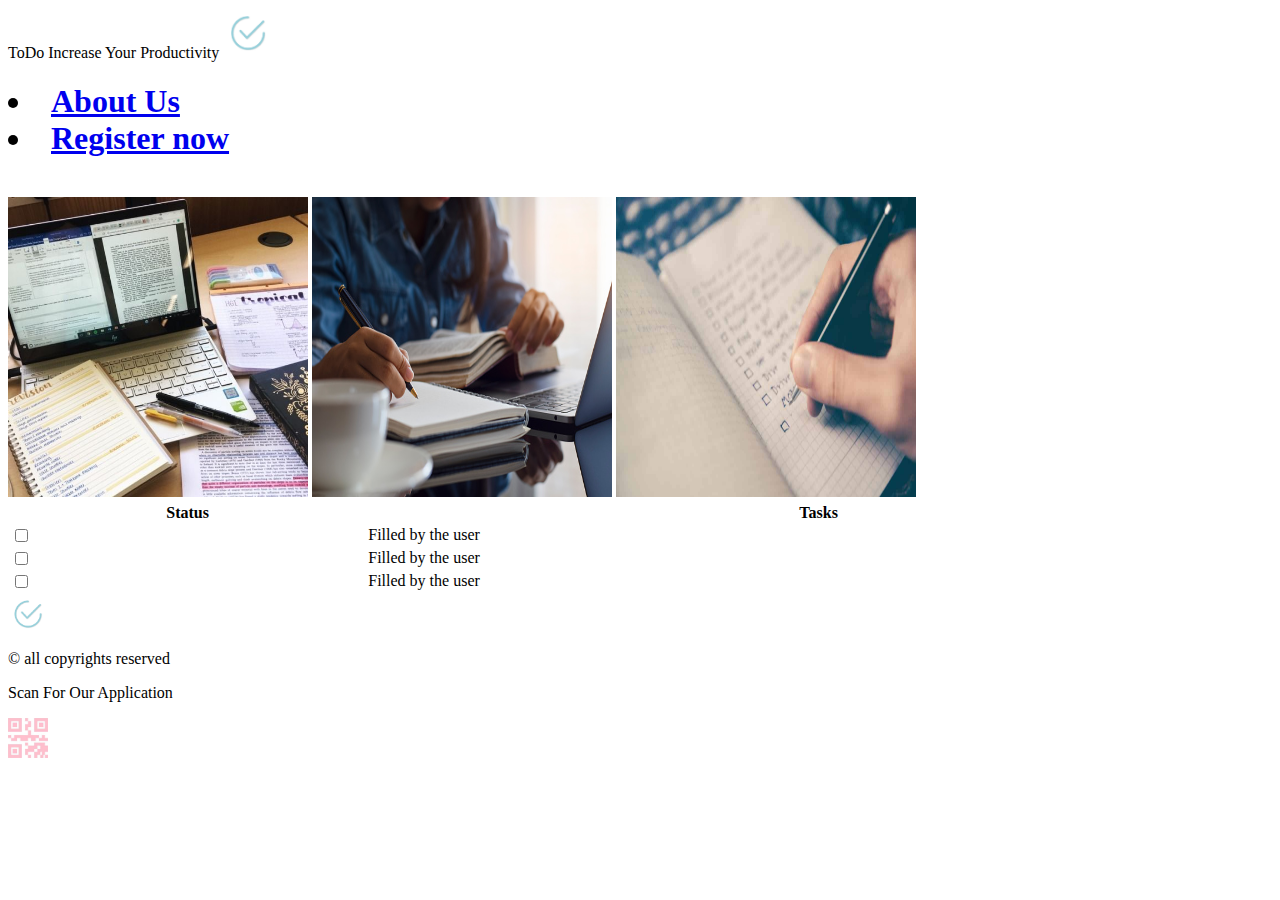
==== index.html @ 6ab26b78 "todo" ====
<html>
    <title>ToDo List</title>
<head>ToDo                               
    Increase Your Productivity
    <img src="images/logo.png" alt="" width="50" height="50">
</head>
<body> 
    <nav>
      <ul></ul>
    <h1> <li><a href="file://wsl%24/Ubuntu/home/ayat/todo-project/about.html" > About Us </a></li> 
      <li><a href="file://wsl%24/Ubuntu/home/ayat/todo-project/about.html" > Register now </a></li>
      </ul>
    </nav>
<br>
<img src="images/html1.jpg" alt="" width="300" height="300">
<img src="images/html2.jpg" alt="" width="300" height="300">
<img src="images/html3.jpg" alt="" width="300" height="300">
    </h1>
    </table>
        
        <table style="width:100%">
          <tr>
            <th>Status</th>
            <th>Tasks</th>
          </tr>
          <tr>
            <td><input type="checkbox" id="true" > </td>
            <td>Filled by the user </td>   
          </tr>
          <tr>
            <td><input type="checkbox" id="true" > </td>
            <td>Filled by the user </td>   
          </tr>
          <tr>
            <td><input type="checkbox" id="true" > </td>
            <td>Filled by the user </td>   
          </tr>
        </table>     
</body>
<footer> 
    <img src="images/logo.png" alt="" width="40" height="40">
    <p> © all copyrights reserved</p> 
    <p> Scan For Our Application </p>
    <img src="images/qr.jfif" alt="" width="40" height="40">

</footer>
</html>
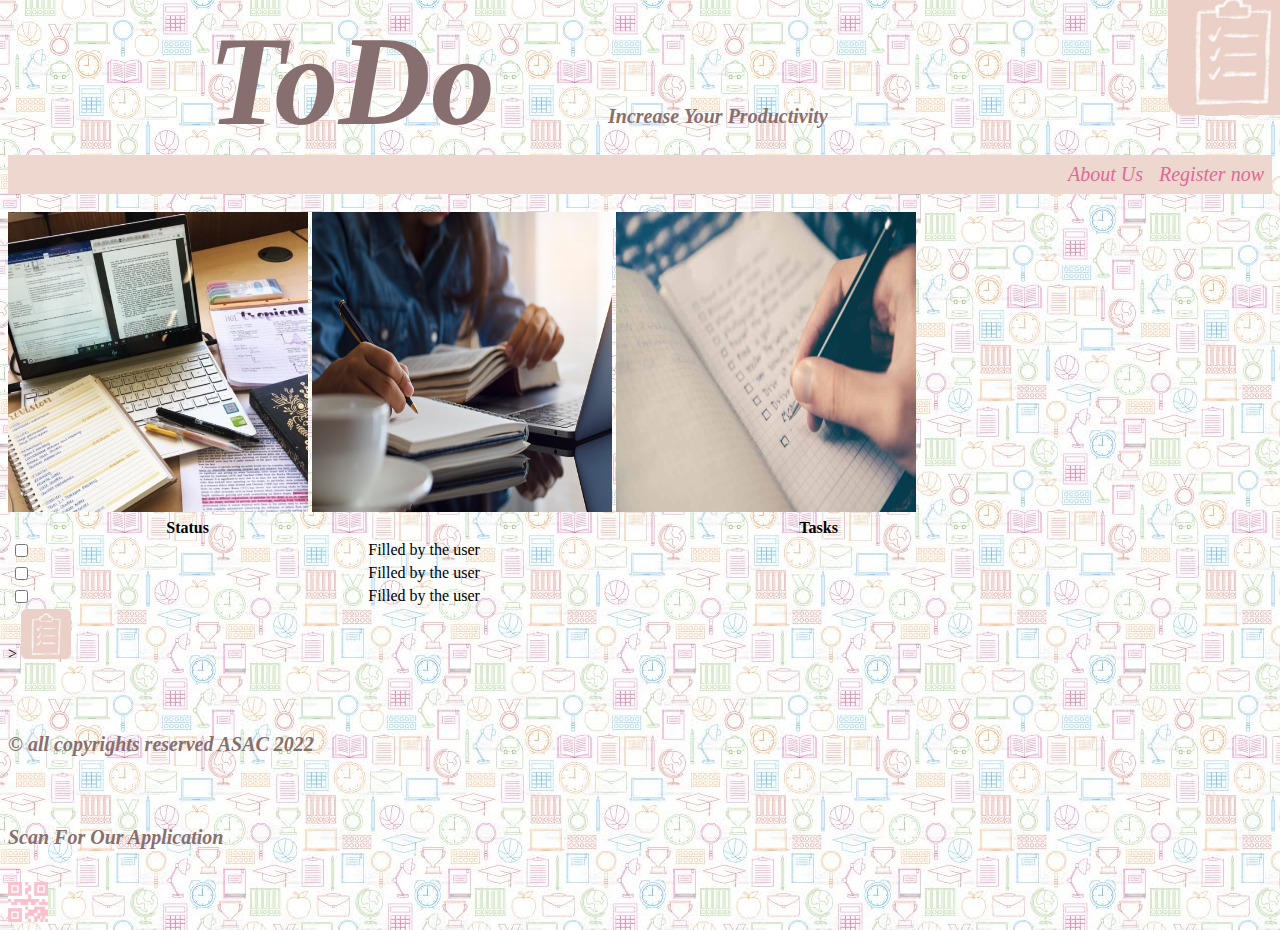
==== commit f826fa23: "not complited/to be re-submitted" ====
--- a/index.html
+++ b/index.html
@@ -1,21 +1,31 @@
 <html>
-    <title>ToDo List</title>
-<head>ToDo                               
-    Increase Your Productivity
-    <img src="images/logo.png" alt="" width="50" height="50">
+  
+ <title>ToDo List</title>
+<head>
+  <link rel='stylesheet' href="style-index.css">
+  <h1> ToDo</h1> 
+  <h2>Increase Your Productivity </h2>
+  <div class="logo">
+    <img src="images/imageonline-co-roundcorner.png" alt="" width='130' hieght='150'>
+  </div>
 </head>
+
 <body> 
+  <div class = "nave">
     <nav>
-      <ul></ul>
-    <h1> <li><a href="file://wsl%24/Ubuntu/home/ayat/todo-project/about.html" > About Us </a></li> 
-      <li><a href="file://wsl%24/Ubuntu/home/ayat/todo-project/about.html" > Register now </a></li>
+      <ul> 
+  <li> <a class="colnav" href="http://127.0.0.1:5500/about.html" > Register now </a> </li>
+   <li> <a class = "colnav" href="http://127.0.0.1:5500/about.html" > About Us </a></li> 
+  </div>
       </ul>
+      
     </nav>
-<br>
-<img src="images/html1.jpg" alt="" width="300" height="300">
-<img src="images/html2.jpg" alt="" width="300" height="300">
-<img src="images/html3.jpg" alt="" width="300" height="300">
-    </h1>
+  </div>
+<br> 
+<img src="images/html1.jpg"   alt="" width="300" height="300">
+<img src="images/html2.jpg"  alt="" width="300" height="300">
+<img src="images/html3.jpg"   alt="" width="300" height="300">
+    </h3>
     </table>
         
         <table style="width:100%">
@@ -38,10 +48,12 @@
         </table>     
 </body>
 <footer> 
-    <img src="images/logo.png" alt="" width="40" height="40">
-    <p> © all copyrights reserved</p> 
-    <p> Scan For Our Application </p>
-    <img src="images/qr.jfif" alt="" width="40" height="40">
-
+  <div class="logo1">>
+    <img src="images/imageonline-co-roundcorner.png"  alt="" width='50' hieght='50'>
+  
+    <h4>© all copyrights reserved ASAC 2022 </h4> 
+    <h5> Scan For Our Application </h5>
+    <img src="images/qr.jfif"  alt="" width="40" height="40">
+  </div>
 </footer>
 </html>--- a/style-index.css
+++ b/style-index.css
@@ -0,0 +1,103 @@
+body {
+    background-image: url("images/bakgr.jfif")
+      }
+  h1 {
+      color: 886F6F;
+      font-family: "Lucida Handwriting" ;
+      font-style: oblique;
+      font-size: 80px;
+      font-size:10vw;
+      margin-left: 200px;
+      margin-bottom: -50px
+  }
+  h2 {
+    color: 886F6F;
+    font-family: "Lucida Handwriting" ;
+    font-style: oblique;
+    font-size: 20px;
+    margin-left: 600px;
+    margin-top: 0px;
+}
+@keyframes example {
+    0%   { right:80px; top:0px;}
+    25%  {right:100px; top:0px;}
+    50%  { right:100px; top:200px;}
+    75%  { right:100px; top:200px;}
+    100% { right:100px; top:0px;}
+
+}
+div.logo {
+    margin-left: 1160px;
+    margin-top: -160px;
+    width: 100px;
+  height: 100px;
+  position: relative;
+  animation-name: example;
+  animation-duration: 4s;
+  animation-iteration-count: 3;
+}    
+    a:link {
+        text-decoration: none;
+      }
+      a:hover {
+        color: 480032;
+    }
+    li {
+        display: inline;
+      }
+    .nave {
+        background-color: EED7CE;
+        overflow: hidden;
+      }
+div.nave {
+    
+    font-family: "Lucida Handwriting";
+    font-style: oblique;
+    font-size: 20px; 
+    margin-top: 70px;
+}
+.colnav {
+    color: DB6B97;
+}
+ul {
+    list-style-type: none;
+    margin: 0;
+    padding: 0;
+    overflow: hidden;
+  }
+  
+  li {
+    float: right;
+}
+    li a {
+      display: block;
+      padding: 8px;
+    }
+    div.gallery {
+        margin: 5px;
+        border: 1px solid #ccc;
+        float: left;
+        width: 180px;
+      }   
+      div.gallery:hover {
+        border: 1px solid #777;
+      }
+         div.gallery img {
+        width: 100%;
+        height: auto;
+         }
+         h4{
+            font-family: "Lucida Handwriting";
+            font-style: oblique;
+            font-size: 20px; 
+            margin-top: 70px;
+            color: 886F6F;  
+           
+        } 
+        h5{
+            font-family: "Lucida Handwriting";
+            font-style: oblique;
+            font-size: 20px; 
+            margin-top: 70px;
+            color: 886F6F;   
+        } 
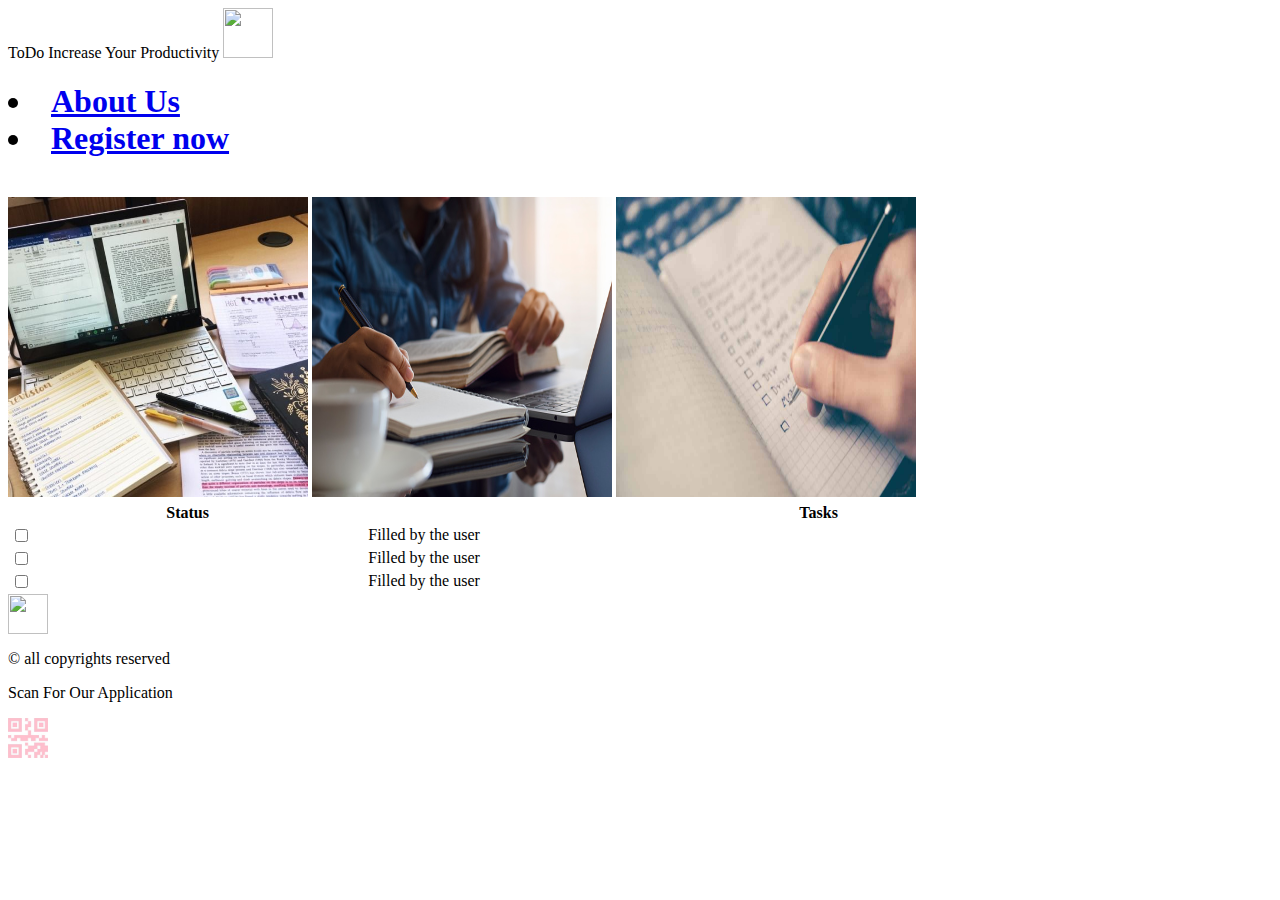
==== commit 39f1f866: "edited" ====
--- a/index.html
+++ b/index.html
@@ -1,31 +1,21 @@
 <html>
-  
- <title>ToDo List</title>
-<head>
-  <link rel='stylesheet' href="style-index.css">
-  <h1> ToDo</h1> 
-  <h2>Increase Your Productivity </h2>
-  <div class="logo">
-    <img src="images/imageonline-co-roundcorner.png" alt="" width='130' hieght='150'>
-  </div>
+    <title>ToDo List</title>
+<head>ToDo                               
+    Increase Your Productivity
+    <img src="images/logo.png" alt="" width="50" height="50">
 </head>
-
 <body> 
-  <div class = "nave">
     <nav>
-      <ul> 
-  <li> <a class="colnav" href="http://127.0.0.1:5500/about.html" > Register now </a> </li>
-   <li> <a class = "colnav" href="http://127.0.0.1:5500/about.html" > About Us </a></li> 
-  </div>
+      <ul></ul>
+    <h1> <li><a href="./about.html" > About Us </a></li> 
+      <li><a href="./about.html" > Register now </a></li>
       </ul>
-      
     </nav>
-  </div>
-<br> 
-<img src="images/html1.jpg"   alt="" width="300" height="300">
-<img src="images/html2.jpg"  alt="" width="300" height="300">
-<img src="images/html3.jpg"   alt="" width="300" height="300">
-    </h3>
+<br>
+<img src="./images/html1.jpg" alt="" width="300" height="300">
+<img src="./images/html2.jpg" alt="" width="300" height="300">
+<img src="./images/html3.jpg" alt="" width="300" height="300">
+    </h1>
     </table>
         
         <table style="width:100%">
@@ -48,12 +38,10 @@
         </table>     
 </body>
 <footer> 
-  <div class="logo1">>
-    <img src="images/imageonline-co-roundcorner.png"  alt="" width='50' hieght='50'>
-  
-    <h4>© all copyrights reserved ASAC 2022 </h4> 
-    <h5> Scan For Our Application </h5>
-    <img src="images/qr.jfif"  alt="" width="40" height="40">
-  </div>
+    <img src="images/logo.png" alt="" width="40" height="40">
+    <p> © all copyrights reserved</p> 
+    <p> Scan For Our Application </p>
+    <img src="images/qr.jfif" alt="" width="40" height="40">
+
 </footer>
 </html>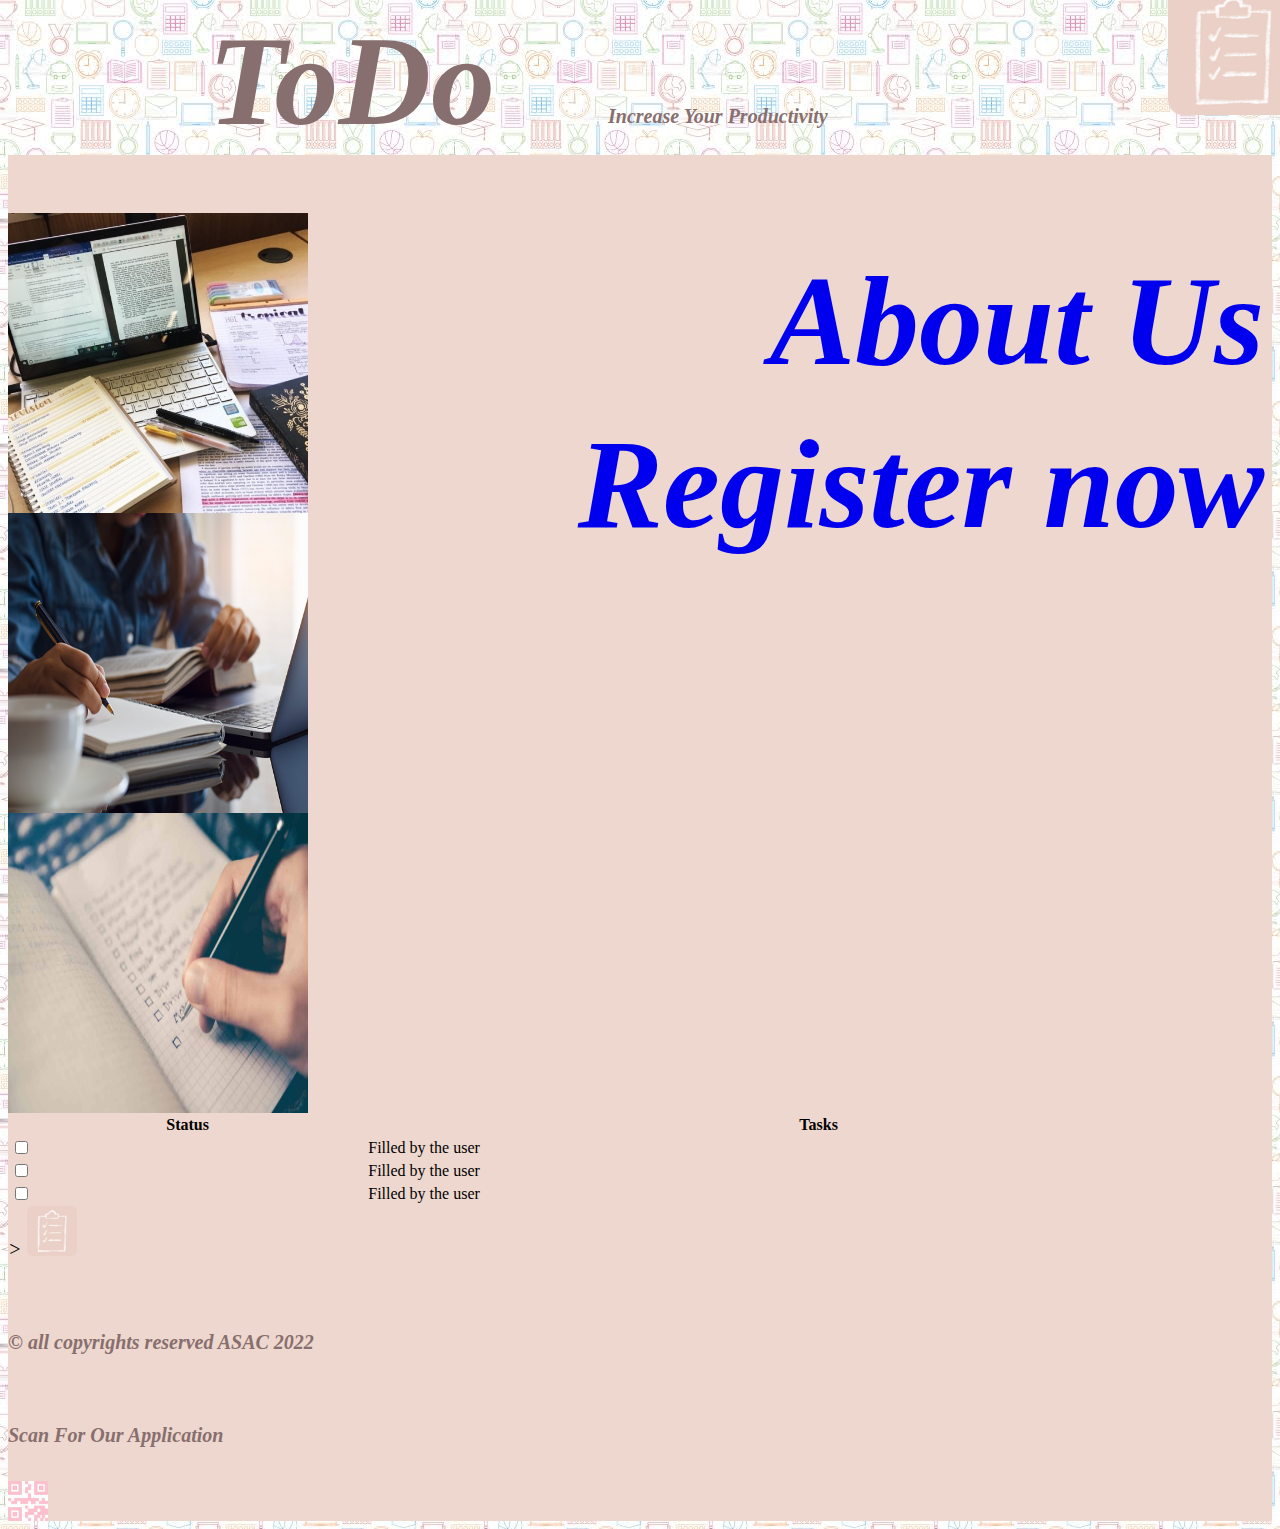
==== commit 8e725af7: "Merge branch 'main' into todo-html" ====
--- a/index.html
+++ b/index.html
@@ -1,21 +1,31 @@
 <html>
-    <title>ToDo List</title>
-<head>ToDo                               
-    Increase Your Productivity
-    <img src="images/logo.png" alt="" width="50" height="50">
+  
+ <title>ToDo List</title>
+<head>
+  <link rel='stylesheet' href="style-index.css">
+  <h1> ToDo</h1> 
+  <h2>Increase Your Productivity </h2>
+  <div class="logo">
+    <img src="images/imageonline-co-roundcorner.png" alt="" width='130' hieght='150'>
+  </div>
 </head>
+
 <body> 
+  <div class = "nave">
     <nav>
       <ul></ul>
     <h1> <li><a href="./about.html" > About Us </a></li> 
       <li><a href="./about.html" > Register now </a></li>
+
       </ul>
+      
     </nav>
 <br>
 <img src="./images/html1.jpg" alt="" width="300" height="300">
 <img src="./images/html2.jpg" alt="" width="300" height="300">
 <img src="./images/html3.jpg" alt="" width="300" height="300">
     </h1>
+
     </table>
         
         <table style="width:100%">
@@ -38,10 +48,12 @@
         </table>     
 </body>
 <footer> 
-    <img src="images/logo.png" alt="" width="40" height="40">
-    <p> © all copyrights reserved</p> 
-    <p> Scan For Our Application </p>
-    <img src="images/qr.jfif" alt="" width="40" height="40">
-
+  <div class="logo1">>
+    <img src="images/imageonline-co-roundcorner.png"  alt="" width='50' hieght='50'>
+  
+    <h4>© all copyrights reserved ASAC 2022 </h4> 
+    <h5> Scan For Our Application </h5>
+    <img src="images/qr.jfif"  alt="" width="40" height="40">
+  </div>
 </footer>
 </html>--- a/style-index.css
+++ b/style-index.css
@@ -0,0 +1,103 @@
+body {
+    background-image: url("images/bakgr.jfif")
+      }
+  h1 {
+      color: 886F6F;
+      font-family: "Lucida Handwriting" ;
+      font-style: oblique;
+      font-size: 80px;
+      font-size:10vw;
+      margin-left: 200px;
+      margin-bottom: -50px
+  }
+  h2 {
+    color: 886F6F;
+    font-family: "Lucida Handwriting" ;
+    font-style: oblique;
+    font-size: 20px;
+    margin-left: 600px;
+    margin-top: 0px;
+}
+@keyframes example {
+    0%   { right:80px; top:0px;}
+    25%  {right:100px; top:0px;}
+    50%  { right:100px; top:200px;}
+    75%  { right:100px; top:200px;}
+    100% { right:100px; top:0px;}
+
+}
+div.logo {
+    margin-left: 1160px;
+    margin-top: -160px;
+    width: 100px;
+  height: 100px;
+  position: relative;
+  animation-name: example;
+  animation-duration: 4s;
+  animation-iteration-count: 3;
+}    
+    a:link {
+        text-decoration: none;
+      }
+      a:hover {
+        color: 480032;
+    }
+    li {
+        display: inline;
+      }
+    .nave {
+        background-color: EED7CE;
+        overflow: hidden;
+      }
+div.nave {
+    
+    font-family: "Lucida Handwriting";
+    font-style: oblique;
+    font-size: 20px; 
+    margin-top: 70px;
+}
+.colnav {
+    color: DB6B97;
+}
+ul {
+    list-style-type: none;
+    margin: 0;
+    padding: 0;
+    overflow: hidden;
+  }
+  
+  li {
+    float: right;
+}
+    li a {
+      display: block;
+      padding: 8px;
+    }
+    div.gallery {
+        margin: 5px;
+        border: 1px solid #ccc;
+        float: left;
+        width: 180px;
+      }   
+      div.gallery:hover {
+        border: 1px solid #777;
+      }
+         div.gallery img {
+        width: 100%;
+        height: auto;
+         }
+         h4{
+            font-family: "Lucida Handwriting";
+            font-style: oblique;
+            font-size: 20px; 
+            margin-top: 70px;
+            color: 886F6F;  
+           
+        } 
+        h5{
+            font-family: "Lucida Handwriting";
+            font-style: oblique;
+            font-size: 20px; 
+            margin-top: 70px;
+            color: 886F6F;   
+        } 
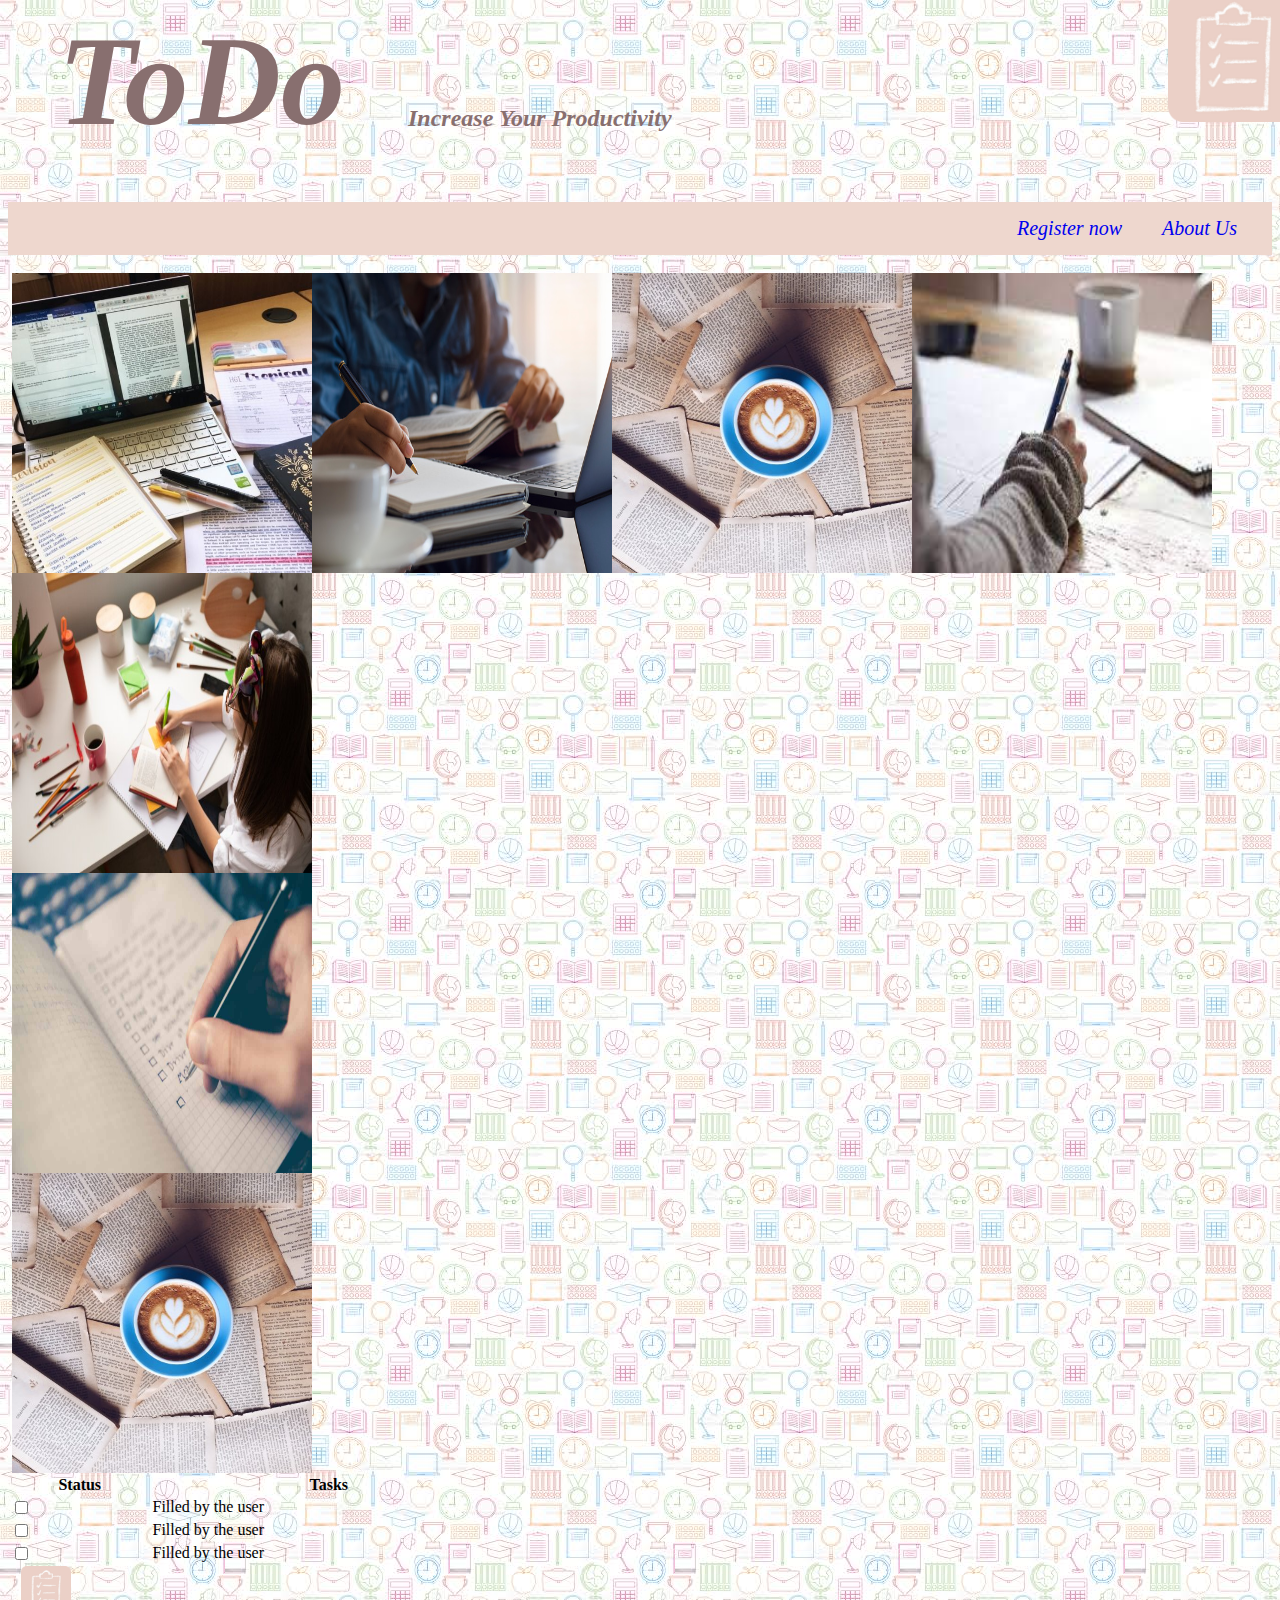
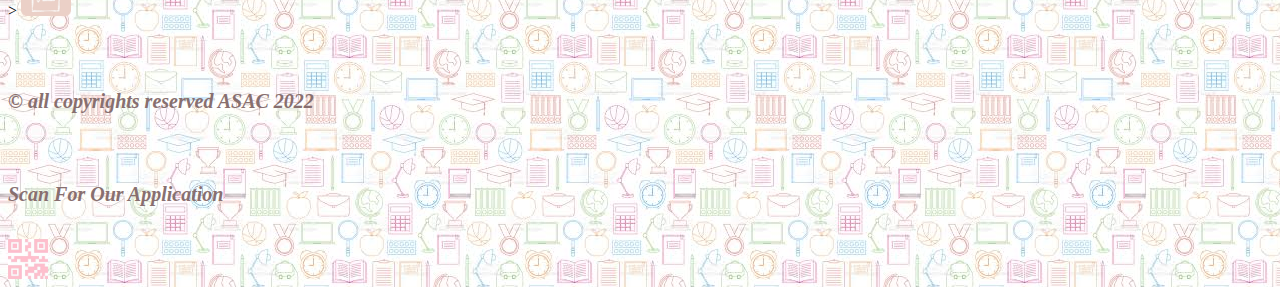
==== commit c40ff10c: "edit" ====
--- a/index.html
+++ b/index.html
@@ -6,45 +6,65 @@
   <h1> ToDo</h1> 
   <h2>Increase Your Productivity </h2>
   <div class="logo">
-    <img src="images/imageonline-co-roundcorner.png" alt="" width='130' hieght='150'>
+    <img src="./images/imageonline-co-roundcorner.png" alt="" width='130' hieght='150'>
   </div>
 </head>
 
 <body> 
   <div class = "nave">
     <nav>
-      <ul></ul>
-    <h1> <li><a href="./about.html" > About Us </a></li> 
+      <ul>
+   <li><a href="./about.html" > About Us </a></li> 
       <li><a href="./about.html" > Register now </a></li>
-
+    </div>
       </ul>
       
-    </nav>
+    </nav>   
+            
 <br>
-<img src="./images/html1.jpg" alt="" width="300" height="300">
-<img src="./images/html2.jpg" alt="" width="300" height="300">
-<img src="./images/html3.jpg" alt="" width="300" height="300">
-    </h1>
-
-    </table>
-        
-        <table style="width:100%">
-          <tr>
-            <th>Status</th>
-            <th>Tasks</th>
-          </tr>
-          <tr>
-            <td><input type="checkbox" id="true" > </td>
-            <td>Filled by the user </td>   
-          </tr>
-          <tr>
-            <td><input type="checkbox" id="true" > </td>
-            <td>Filled by the user </td>   
-          </tr>
-          <tr>
-            <td><input type="checkbox" id="true" > </td>
-            <td>Filled by the user </td>   
-          </tr>
+<div class="row">
+  <img src="./images/html1.jpg" alt="" width="300" height="300">
+  <img src="./images/html2.jpg" alt="" width="300" height="300">
+  <img src="./images/html7.jpg" alt="" width="300" height="300">
+  <img src="./images/html4.jfif" alt="" width="300" height="300">
+</div>
+<div class="column">
+  <img src="./images/html5.jfif" alt="" width="300" height="300">
+</div>
+  <div class="column">
+    <img src="./images/html3.jpg" alt="" width="300" height="300">
+    <img src="./images/html7.jpg" alt="" width="300" height="300">
+  </div>   
+  <table div id = "table" style="width: 500px">
+   <tr>
+      <th>Status</th>
+      <th>Tasks</th>
+       </tr>
+    <tr>
+      <td><input type="checkbox" id="true" > </td>
+      <td>Filled by the user </td>   
+        </tr>
+    <tr>
+      <td><input type="checkbox" id="true" > </td>
+      <td>Filled by the user </td>   
+       </tr>
+    <tr>
+      <td><input type="checkbox" id="true" > </td>
+      <td>Filled by the user </td>   
+        </tr>
+          <!--
+          <style>         
+table, th, td {
+  border: 1px solid ;
+  border-collapse: collapse;
+ }
+th, td {
+  padding: 5 px;
+  text-align: left;
+}
+</style>
+-->
+        </div> 
         </table>     
 </body>
 <footer> 
--- a/style-index.css
+++ b/style-index.css
@@ -1,3 +1,4 @@
+/* head */
 body {
     background-image: url("images/bakgr.jfif")
       }
@@ -5,99 +6,104 @@
       color: 886F6F;
       font-family: "Lucida Handwriting" ;
       font-style: oblique;
-      font-size: 80px;
       font-size:10vw;
-      margin-left: 200px;
+      margin-left: 50px;
       margin-bottom: -50px
   }
   h2 {
     color: 886F6F;
     font-family: "Lucida Handwriting" ;
     font-style: oblique;
-    font-size: 20px;
-    margin-left: 600px;
+    margin-left: 400px;
     margin-top: 0px;
 }
+/*logo*/
+div.logo {
+  margin-left: 1160px;
+  margin-top: -160px;
+  width: 80px;
+height: 80px;
+position: relative;
+animation-name: example;
+animation-duration: 4s;
+animation-iteration-count: 30;
+}    
 @keyframes example {
-    0%   { right:80px; top:0px;}
-    25%  {right:100px; top:0px;}
-    50%  { right:100px; top:200px;}
-    75%  { right:100px; top:200px;}
-    100% { right:100px; top:0px;}
+    0%   { right:40px; top:0px;}
+    25%  {right:60px; top:0px;}
+    50%  { right:60px; top:px;}
+    75%  { right:50px; top:0px;}
+    100% { right:390px; top:0px;}
+}
 
+/*nav bar*/
+a:link {
+  font-size: 20px; 
+  text-decoration: none;
+  font-family: "Lucida Handwriting";
+  font-style: oblique;
 }
-div.logo {
-    margin-left: 1160px;
-    margin-top: -160px;
-    width: 100px;
-  height: 100px;
-  position: relative;
-  animation-name: example;
-  animation-duration: 4s;
-  animation-iteration-count: 3;
-}    
-    a:link {
-        text-decoration: none;
-      }
-      a:hover {
-        color: 480032;
-    }
-    li {
-        display: inline;
-      }
-    .nave {
-        background-color: EED7CE;
-        overflow: hidden;
-      }
-div.nave {
-    
-    font-family: "Lucida Handwriting";
-    font-style: oblique;
-    font-size: 20px; 
-    margin-top: 70px;
+a:hover {
+  color: 480032;
 }
-.colnav {
-    color: DB6B97;
+li {
+  display: inline;
 }
+.nave {
+  background-color: EED7CE;
+  margin-top: 130px; 
+  padding: 15px;
+}
+
 ul {
     list-style-type: none;
     margin: 0;
-    padding: 0;
     overflow: hidden;
   }
-  
   li {
     float: right;
 }
     li a {
-      display: block;
-      padding: 8px;
+      padding: 20px;
     }
-    div.gallery {
-        margin: 5px;
-        border: 1px solid #ccc;
-        float: left;
-        width: 180px;
-      }   
-      div.gallery:hover {
-        border: 1px solid #777;
-      }
-         div.gallery img {
-        width: 100%;
-        height: auto;
-         }
-         h4{
-            font-family: "Lucida Handwriting";
-            font-style: oblique;
-            font-size: 20px; 
-            margin-top: 70px;
-            color: 886F6F;  
-           
-        } 
-        h5{
-            font-family: "Lucida Handwriting";
-            font-style: oblique;
-            font-size: 20px; 
-            margin-top: 70px;
-            color: 886F6F;   
-        } 
+
+  /*body , pic sec */ 
+  .row {
+    display: flex;
+    flex-wrap: wrap;
+    padding: 0 4px;
+  }
+  .column {
+    flex: 25%;
+    max-width: 25%;
+    padding: 0 4px;
+  }
+  @media screen and (max-width: 800px) {
+    .column {
+      flex: 50%;
+      max-width: 50%;
+    }
+  }
+  @media screen and (max-width: 600px) {
+    .column {
+      flex: 100%;
+      max-width: 100%;
+    }
+  }
+
+/*footer*/
+h4 {
+      font-family: "Lucida Handwriting";
+      font-style: oblique;
+      font-size: 20px; 
+      margin-top: 70px;
+      color: 886F6F;  
+     
+  } 
+  h5{
+      font-family: "Lucida Handwriting";
+      font-style: oblique;
+      font-size: 20px; 
+      margin-top: 70px;
+      color: 886F6F;   
+  } 
